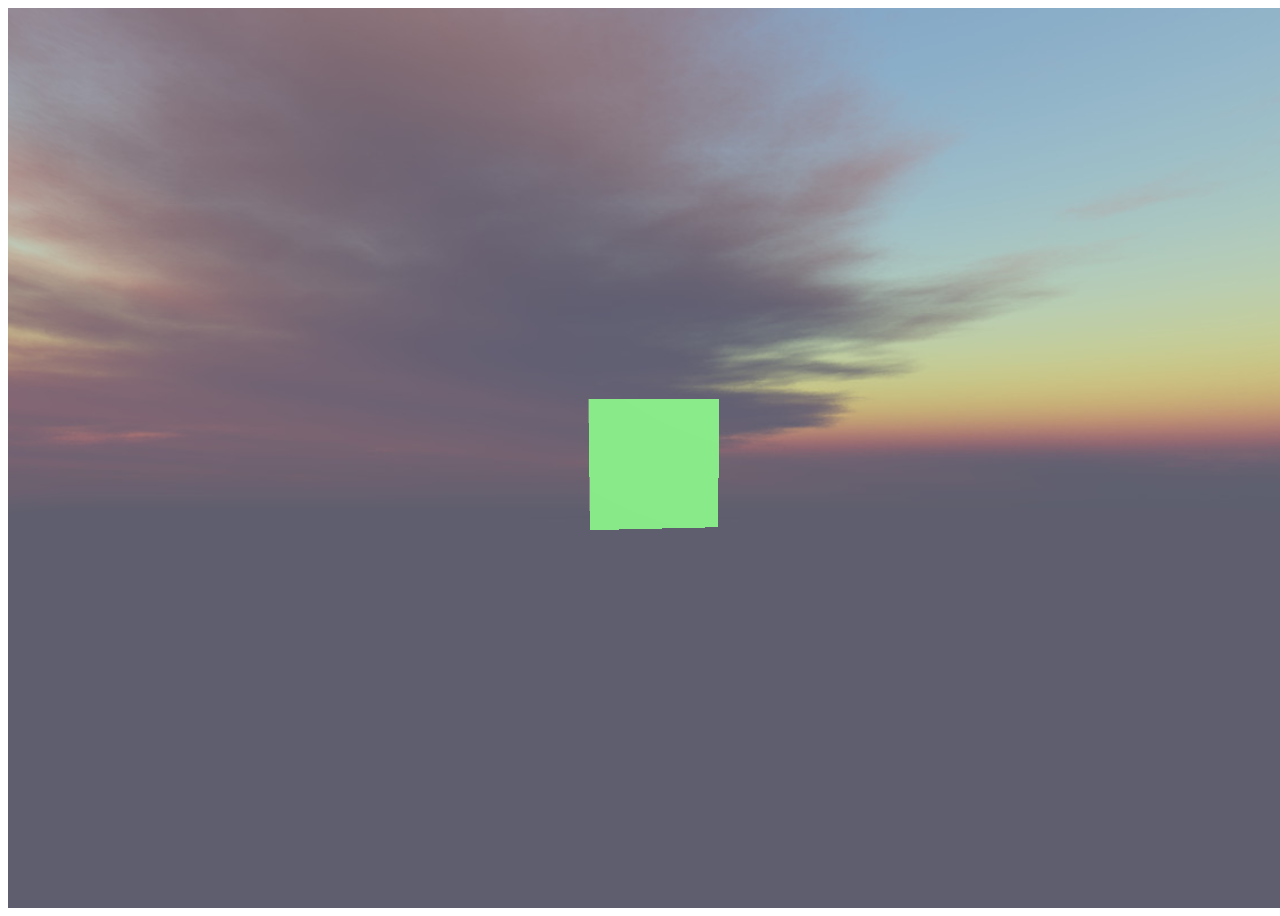
==== old/index.html @ 33e593af "Atomizer 0.1" ====
<html>
	<head>
		<title>My first Three.js app</title>
		<style>
			canvas { 
				width: 100%;
				height: 100%
			}
		</style>
	</head>
	
	<body>
		<script src="js/three.min.js"></script>
		<script src="Molegame.js"></script>
	</body>
</html>
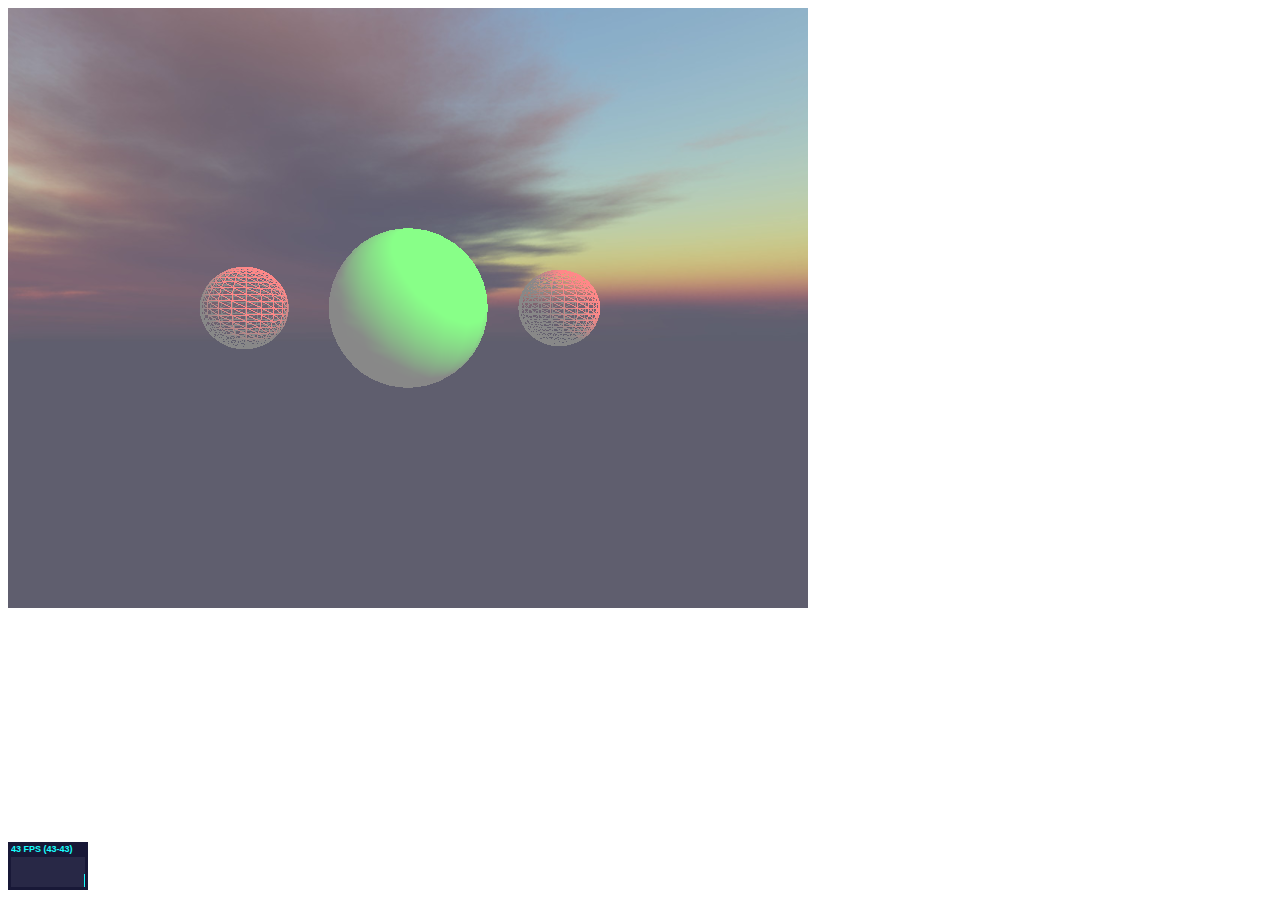
==== commit abe8e739: "Add Clickevent" ====
--- a/old/index.html
+++ b/old/index.html
@@ -10,7 +10,10 @@
 	</head>
 	
 	<body>
+		
+		<script src="js/stats.min.js"></script>
 		<script src="js/three.min.js"></script>
-		<script src="Molegame.js"></script>
+		<script src="MoleView.js"></script>
+
 	</body>
 </html>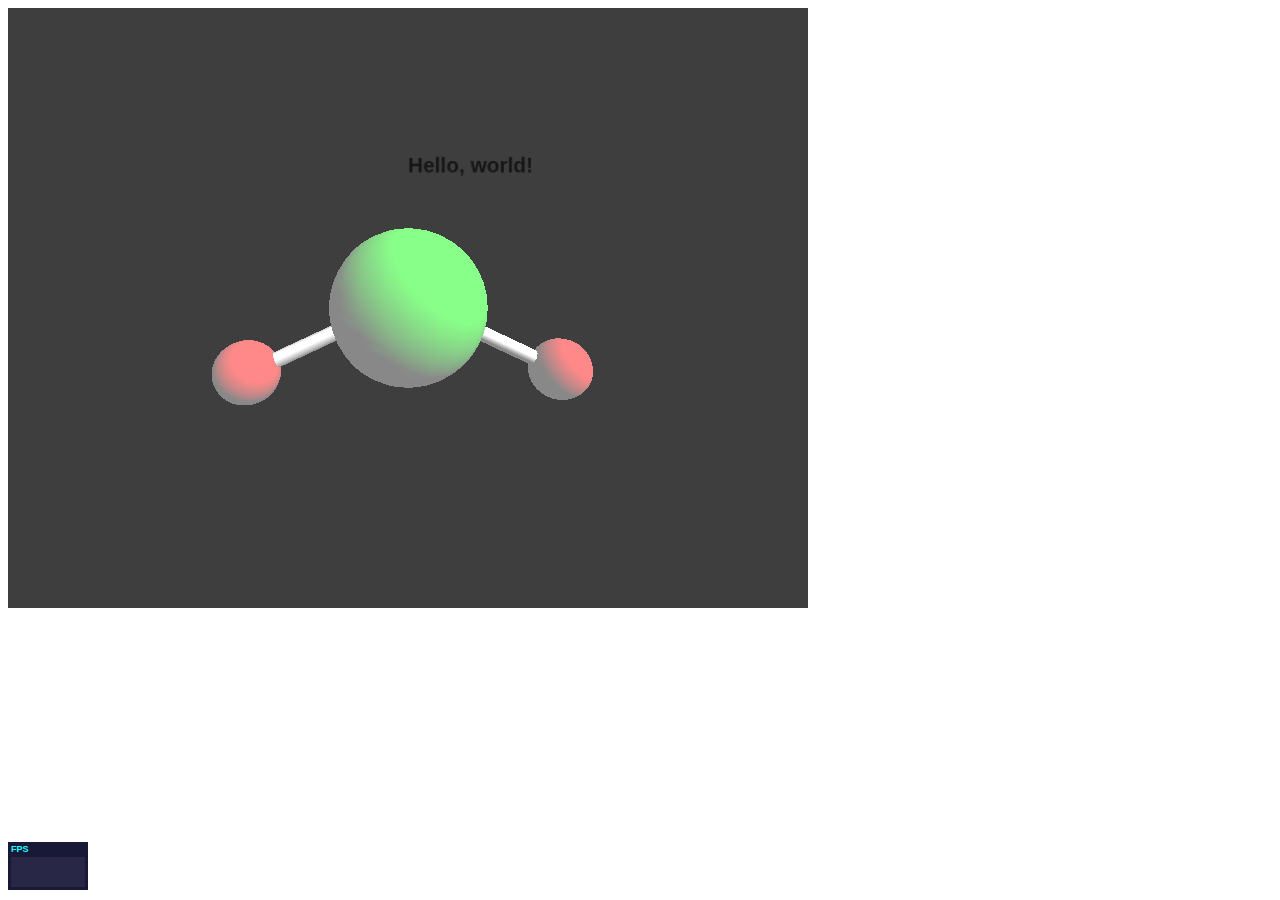
==== commit b13df795: "Add Hoverevent" ====
--- a/old/index.html
+++ b/old/index.html
@@ -12,7 +12,7 @@
 	<body>
 		
 		<script src="js/stats.min.js"></script>
-		<script src="js/three.min.js"></script>
+		<script src="js/three.js"></script>
 		<script src="MoleView.js"></script>
 
 	</body>
